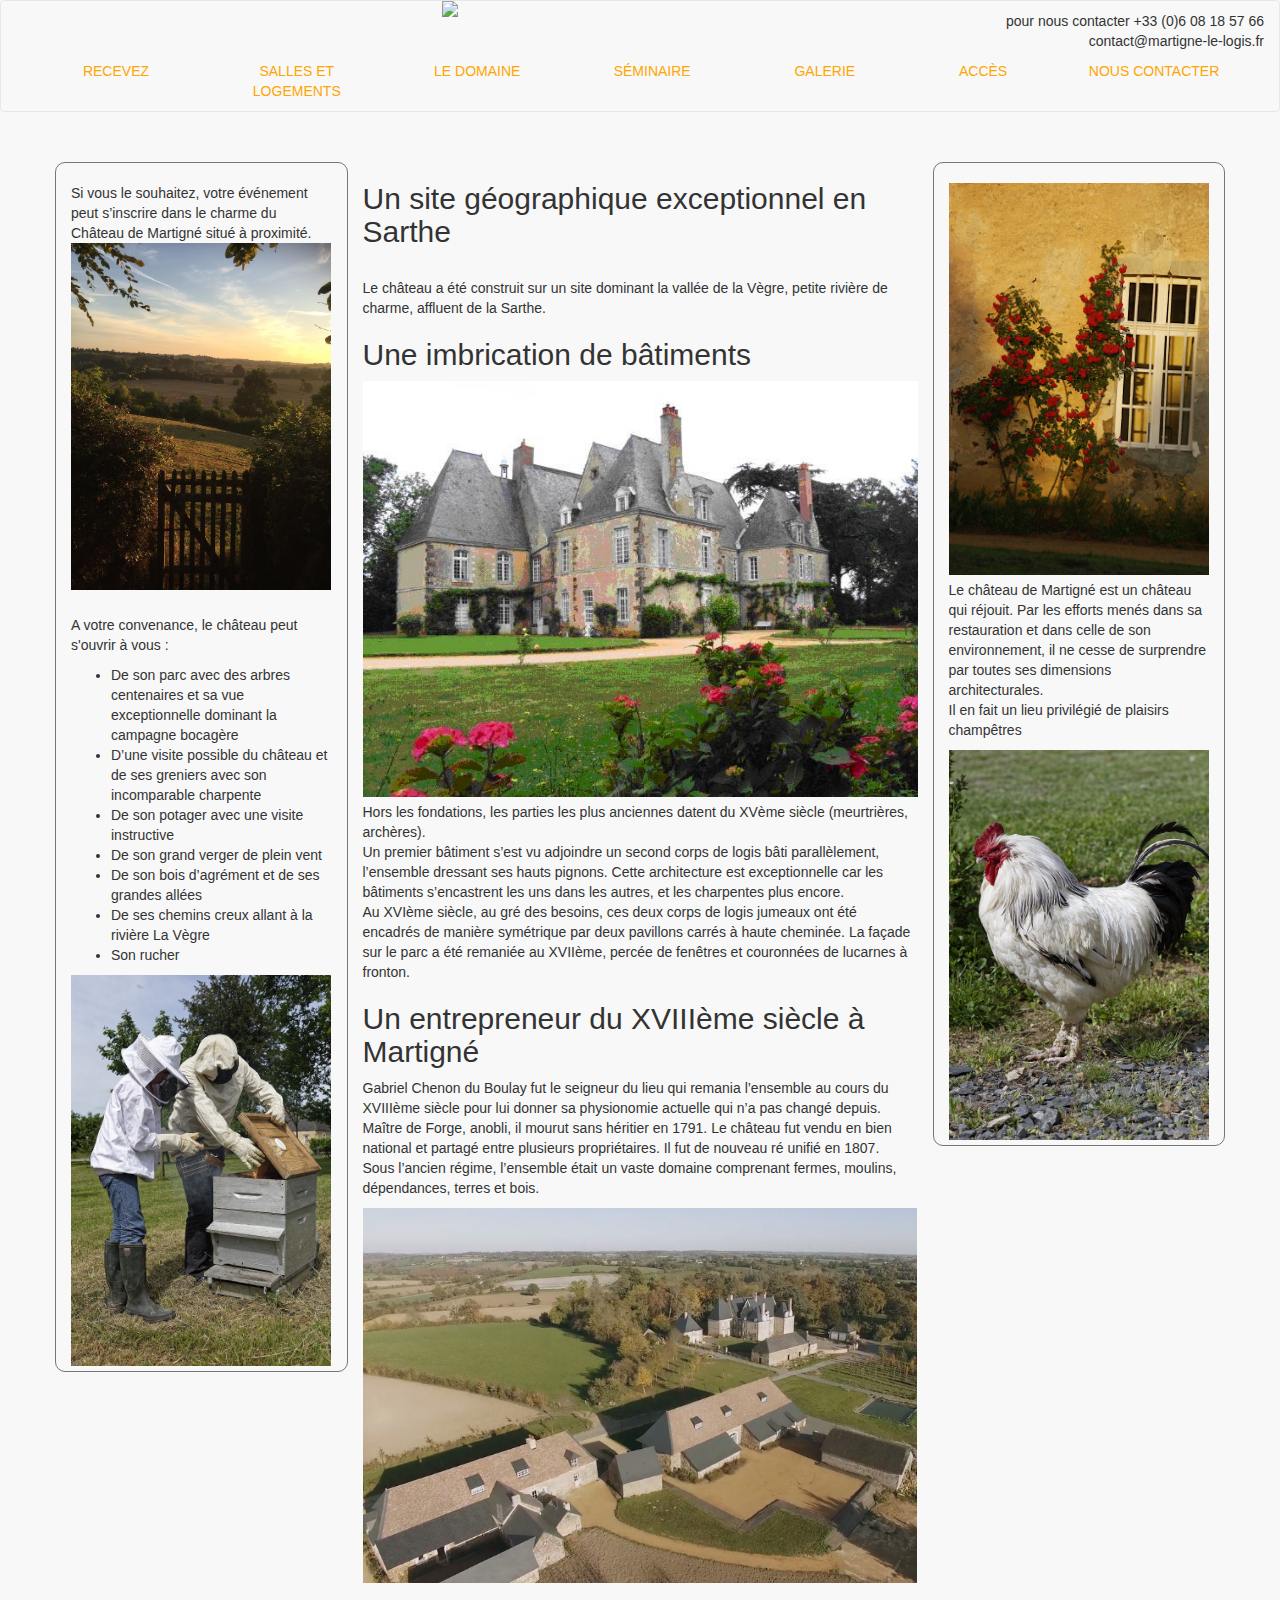
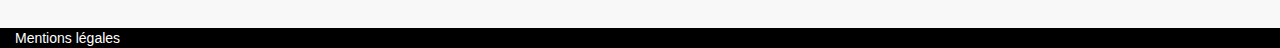
==== domaine.html @ e1a27456 "New" ====
<!DOCTYPE html>
<html lang="fr">
<head>
    <title>Martigné le logis</title>
    <meta charset="utf-8">
    <meta name="viewport" content="width=device-width, initial-scale=1">
    <link rel="stylesheet" href="http://maxcdn.bootstrapcdn.com/bootstrap/3.3.7/css/bootstrap.min.css">
    <link rel="stylesheet" href="css/style.css">
    <script src="https://ajax.googleapis.com/ajax/libs/jquery/1.12.4/jquery.min.js"></script>
    <script src="http://maxcdn.bootstrapcdn.com/bootstrap/3.3.7/js/bootstrap.min.js"></script>
    <!-- Includes -->
    <script>
           $(function(){
             $("nav").load("includes/nav.html");
           });
   </script>
</head>
<body>
    <nav id="nav" class="navbar navbar-default">

    </nav>

    <div class="container content-main">
        <div class="row">

            <section class="col-md-6 col-md-push-3">
			<h2>Un site géographique exceptionnel en Sarthe</h2>
			<br/>
			<p>
			Le château a été construit sur un site dominant la vallée de la Vègre, petite rivière de charme, affluent de la Sarthe.
			</p>

			<h2>Une imbrication de bâtiments</h2>
			<img src="img/chateau-martigne.jpg" alt="chateau de Martigné"/>
			<p>
			Hors les fondations, les parties les plus anciennes datent du XVème siècle (meurtrières, archères).
			<br/>
			Un premier bâtiment s’est vu adjoindre un second corps de logis bâti parallèlement, l’ensemble dressant ses hauts pignons. Cette architecture est exceptionnelle car les bâtiments s’encastrent les uns dans les autres, et les charpentes plus encore.
			<br/>
			Au XVIème siècle, au gré des besoins, ces deux corps de logis jumeaux ont été encadrés de manière symétrique par deux pavillons carrés à haute cheminée. La façade sur le parc a été remaniée au XVIIème, percée de fenêtres et couronnées de lucarnes à fronton.
			</p>
			<h2>Un entrepreneur du XVIIIème siècle à Martigné</h2>
			<p>
			Gabriel Chenon du Boulay fut le seigneur du lieu qui remania l’ensemble au cours du XVIIIème siècle pour lui donner sa physionomie actuelle qui n’a pas changé depuis. Maître de Forge, anobli, il mourut sans héritier en 1791. Le château fut vendu en bien national et partagé entre plusieurs propriétaires. Il fut de nouveau ré unifié en 1807.
			<br/>
			Sous l’ancien régime, l’ensemble était un vaste domaine comprenant fermes, moulins, dépendances, terres et bois.
			</p>
			<img src="img/chateau-vue-aerienne.png" alt="chateau de Martigné"/>

            </section>

            <aside class="col-md-3 col-md-pull-6">
				<p>
				<br/>
				Si vous le souhaitez, votre événement peut s’inscrire dans le charme du Château de Martigné situé à proximité.
				<img src="img/vue-parc-soleil-couchant.jpg" alt="Vue du parc du chateau de Martigné sous le soleil couchant"/>
				<br/>A votre convenance, le château peut s'ouvrir à vous :
				<ul>
					<li>De son parc avec des arbres centenaires et sa vue exceptionnelle dominant la campagne bocagère</li>
					<li>D’une visite possible du château et de ses greniers avec son incomparable charpente</li>
					<li>De son potager avec une visite instructive</li>
					<li>De son grand verger de plein vent</li>
					<li>De son bois d’agrément et de ses grandes allées</li>
					<li>De ses chemins creux allant à la rivière La Vègre</li>
					<li>Son rucher</li>
				</ul>
			<img src="img/abeilles.jpg" alt="abeilles au chateau de Martigné"/>

            </aside>

            <aside class="col-md-3">
			<br/>
			<img src="img/rosier.jpg" alt="rosiers au chateau de Martigné"/>
                <p>Le château de Martigné est un château qui réjouit. Par les efforts menés dans sa restauration et dans celle de son environnement, il ne cesse de surprendre par toutes ses dimensions architecturales.
				<br/>Il en fait un lieu privilégié de plaisirs champêtres</p>
			<img src="img/coq.jpg" alt="rosiers au chateau de Martigné"/>
			</aside>

        </div>
    </div>
    <div id="footer">
        <div class=container-fluid>
            Mentions légales
        </div>
    </div>
</body>
</html>
---- css/style.css ----
/************************** Pour le "design" **********************************/
aside {
    border: 1px solid rgba(0, 0, 0, 0.52);
    border-radius: 10px;
}

.content-main {
    margin-top: 50px;
}

.nav li a {
    color: orange;
    text-transform: uppercase;
}

body {
    background-color: #f8f8f8;
}

blockquote{
    background-color: white;
}
#footer {
    background-color: black;
    color: white;
    margin-top: 30px;
}
#contact{
	text-align:right;
	margin-top:10px;
	vertical-align: middle;
}

/******************* Pour les ajustements responsives *************************/
/* Pour que les images s'adaptent à la div qui les contient */
img {
    display: block;
    height: auto;
    max-width: 100%;
	margin-right: auto;
    margin-left: auto;
	margin-bottom : 5px;
}

/* Sinon les blocs sont collés sur mobile */
section, aside {
    margin-bottom: 10px;
}

.col-centered{
    float: none;
    margin: 0 auto;
}
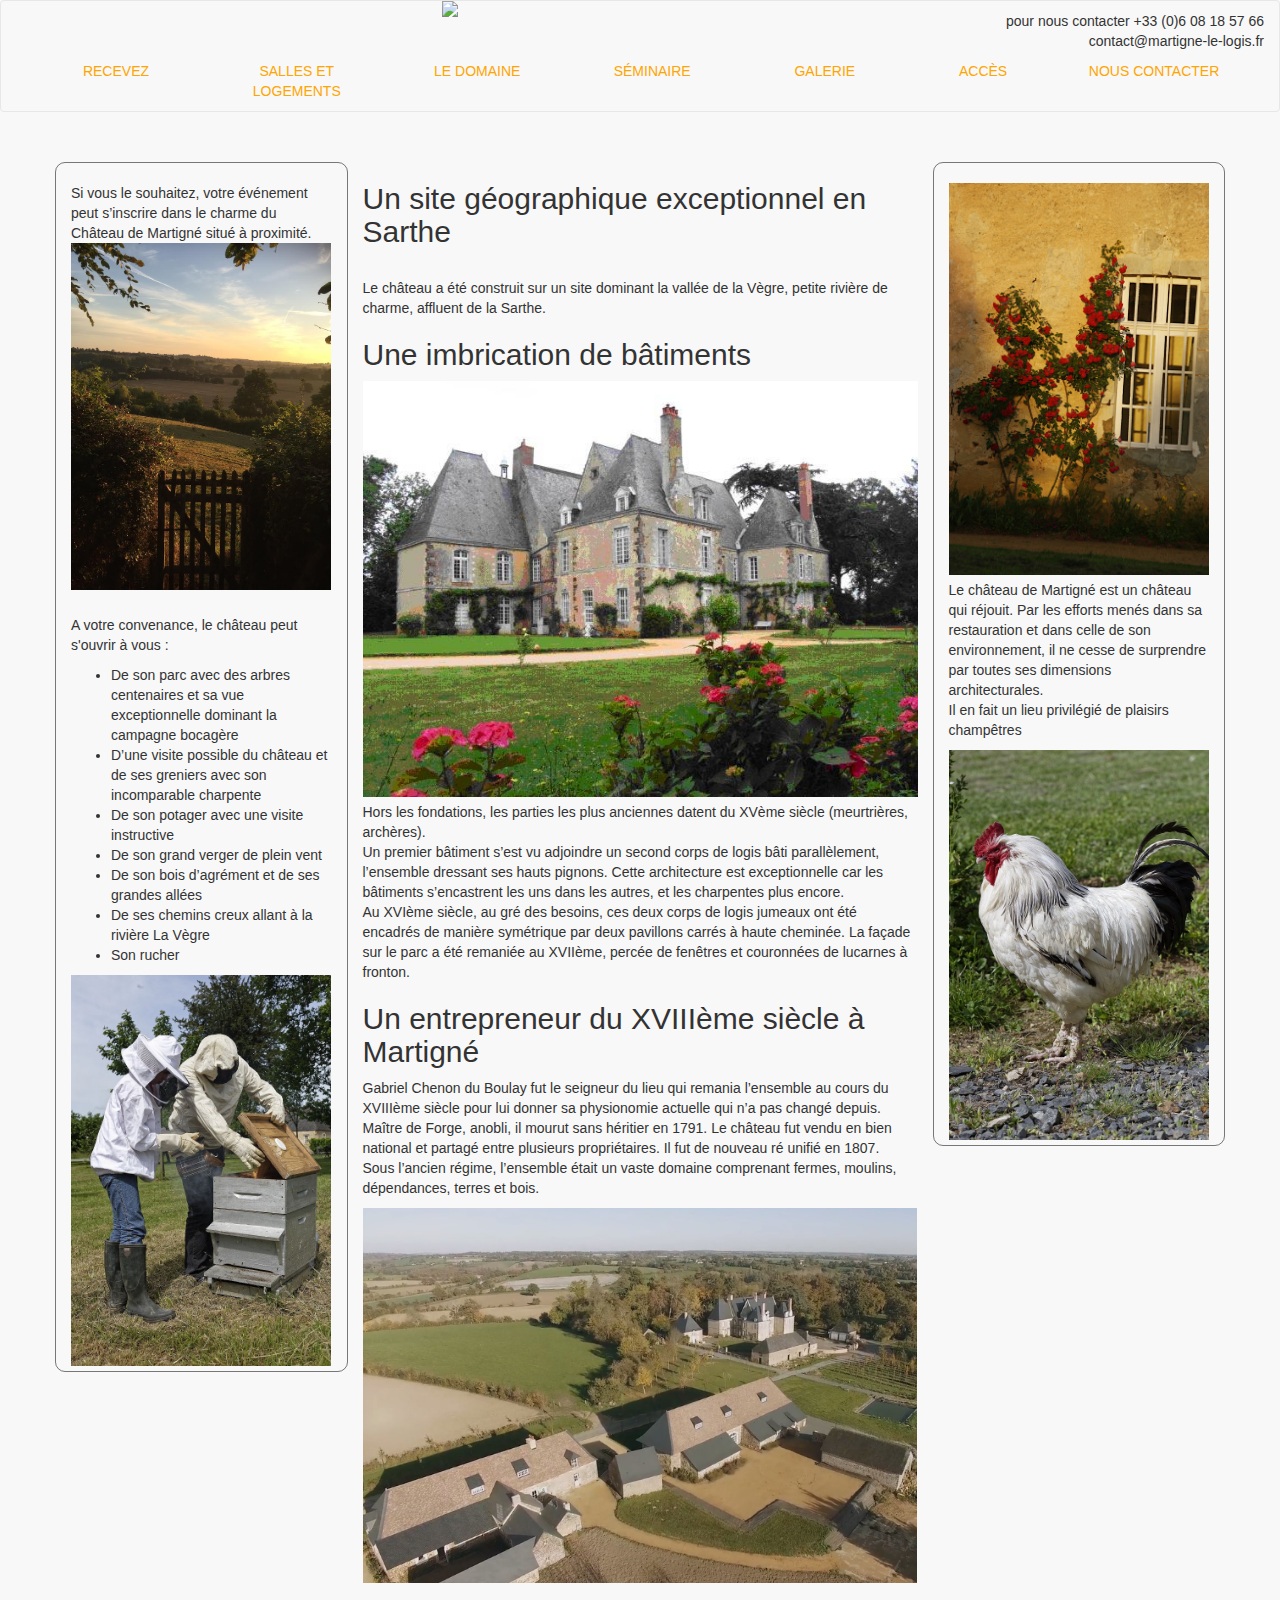
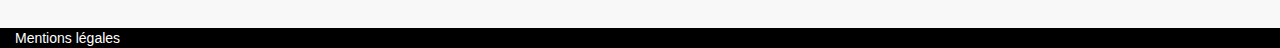
==== commit bcecb114: "acces + footer (début)" ====
--- a/domaine.html
+++ b/domaine.html
@@ -12,6 +12,7 @@
     <script>
            $(function(){
              $("nav").load("includes/nav.html");
+             $("footer").load("includes/footer.html");
            });
    </script>
 </head>
@@ -78,10 +79,7 @@
 
         </div>
     </div>
-    <div id="footer">
-        <div class=container-fluid>
-            Mentions légales
-        </div>
-    </div>
+    <footer id="footer">
+    </footer>
 </body>
 </html>
--- a/css/style.css
+++ b/css/style.css
@@ -51,3 +51,98 @@
     float: none;
     margin: 0 auto;
 }
+
+
+
+/********GALLERIE***********/
+
+/* The Modal (background) */
+.modal {
+  display: none;
+  position: fixed;
+  z-index: 1;
+  padding-top: 100px;
+  left: 0;
+  top: 0;
+  width: 100%;
+  height: 100%;
+  overflow: auto;
+  background-color: black;
+}
+
+/* Modal Content */
+.modal-content {
+  position: relative;
+  background-color: #fefefe;
+  margin: auto;
+  padding: 0;
+  width: 90%;
+  max-width: 1200px;
+}
+
+/* The Close Button */
+.close {
+  color: white;
+  position: absolute;
+  top: 10px;
+  right: 25px;
+  font-size: 35px;
+  font-weight: bold;
+}
+
+.close:hover,
+.close:focus {
+  color: #999;
+  text-decoration: none;
+  cursor: pointer;
+}
+
+.mySlides {
+  display: none;
+}
+
+/* Next & previous buttons */
+.prev,
+.next {
+  cursor: pointer;
+  position: absolute;
+  top: 50%;
+  width: auto;
+  padding: 16px;
+  margin-top: -50px;
+  color: white;
+  font-weight: bold;
+  font-size: 20px;
+  transition: 0.6s ease;
+  border-radius: 0 3px 3px 0;
+  user-select: none;
+  -webkit-user-select: none;
+}
+
+/* Position the "next button" to the right */
+.next {
+  right: 0;
+  border-radius: 3px 0 0 3px;
+}
+
+/* On hover, add a black background color with a little bit see-through */
+.prev:hover,
+.next:hover {
+  background-color: rgba(0, 0, 0, 0.8);
+}
+
+/* Number text (1/3 etc) */
+.numbertext {
+  color: #f2f2f2;
+  font-size: 12px;
+  padding: 8px 12px;
+  position: absolute;
+  top: 0;
+}
+
+.caption-container {
+  text-align: center;
+  background-color: black;
+  padding: 2px 16px;
+  color: white;
+}
